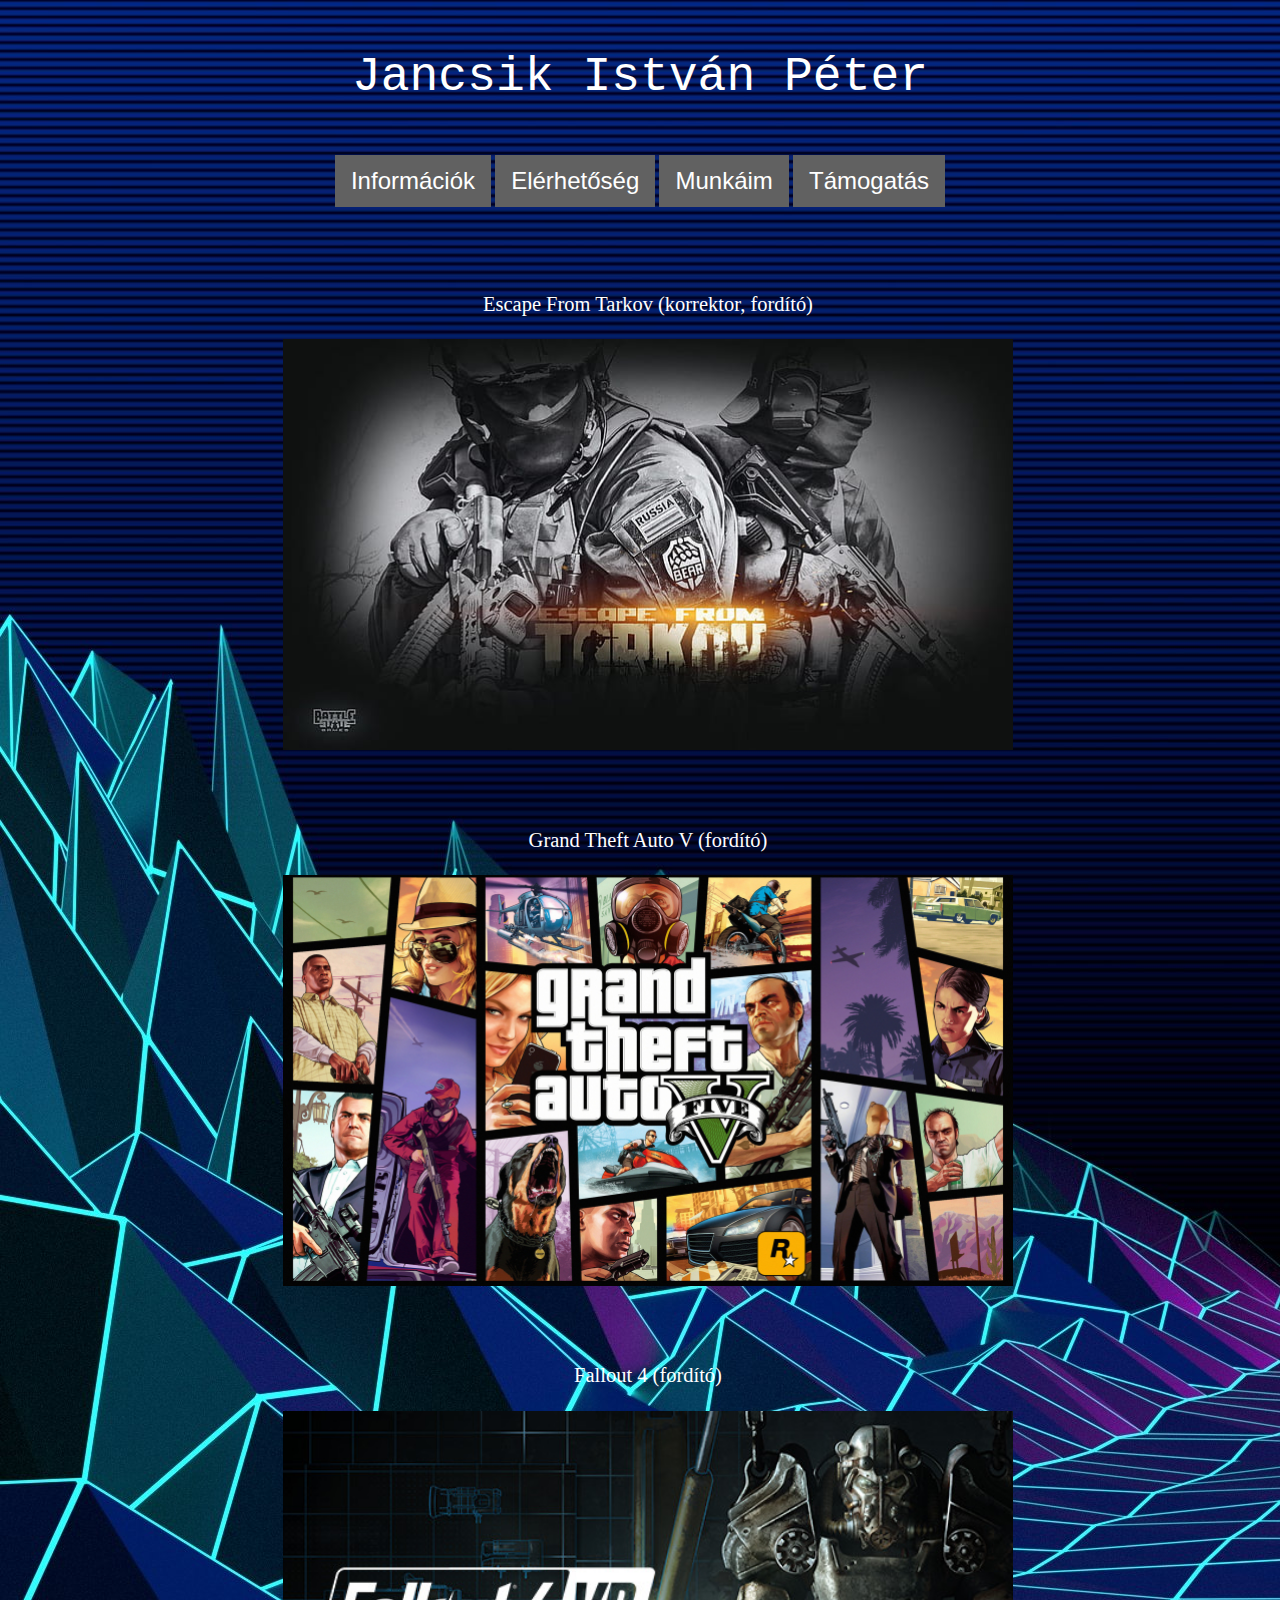
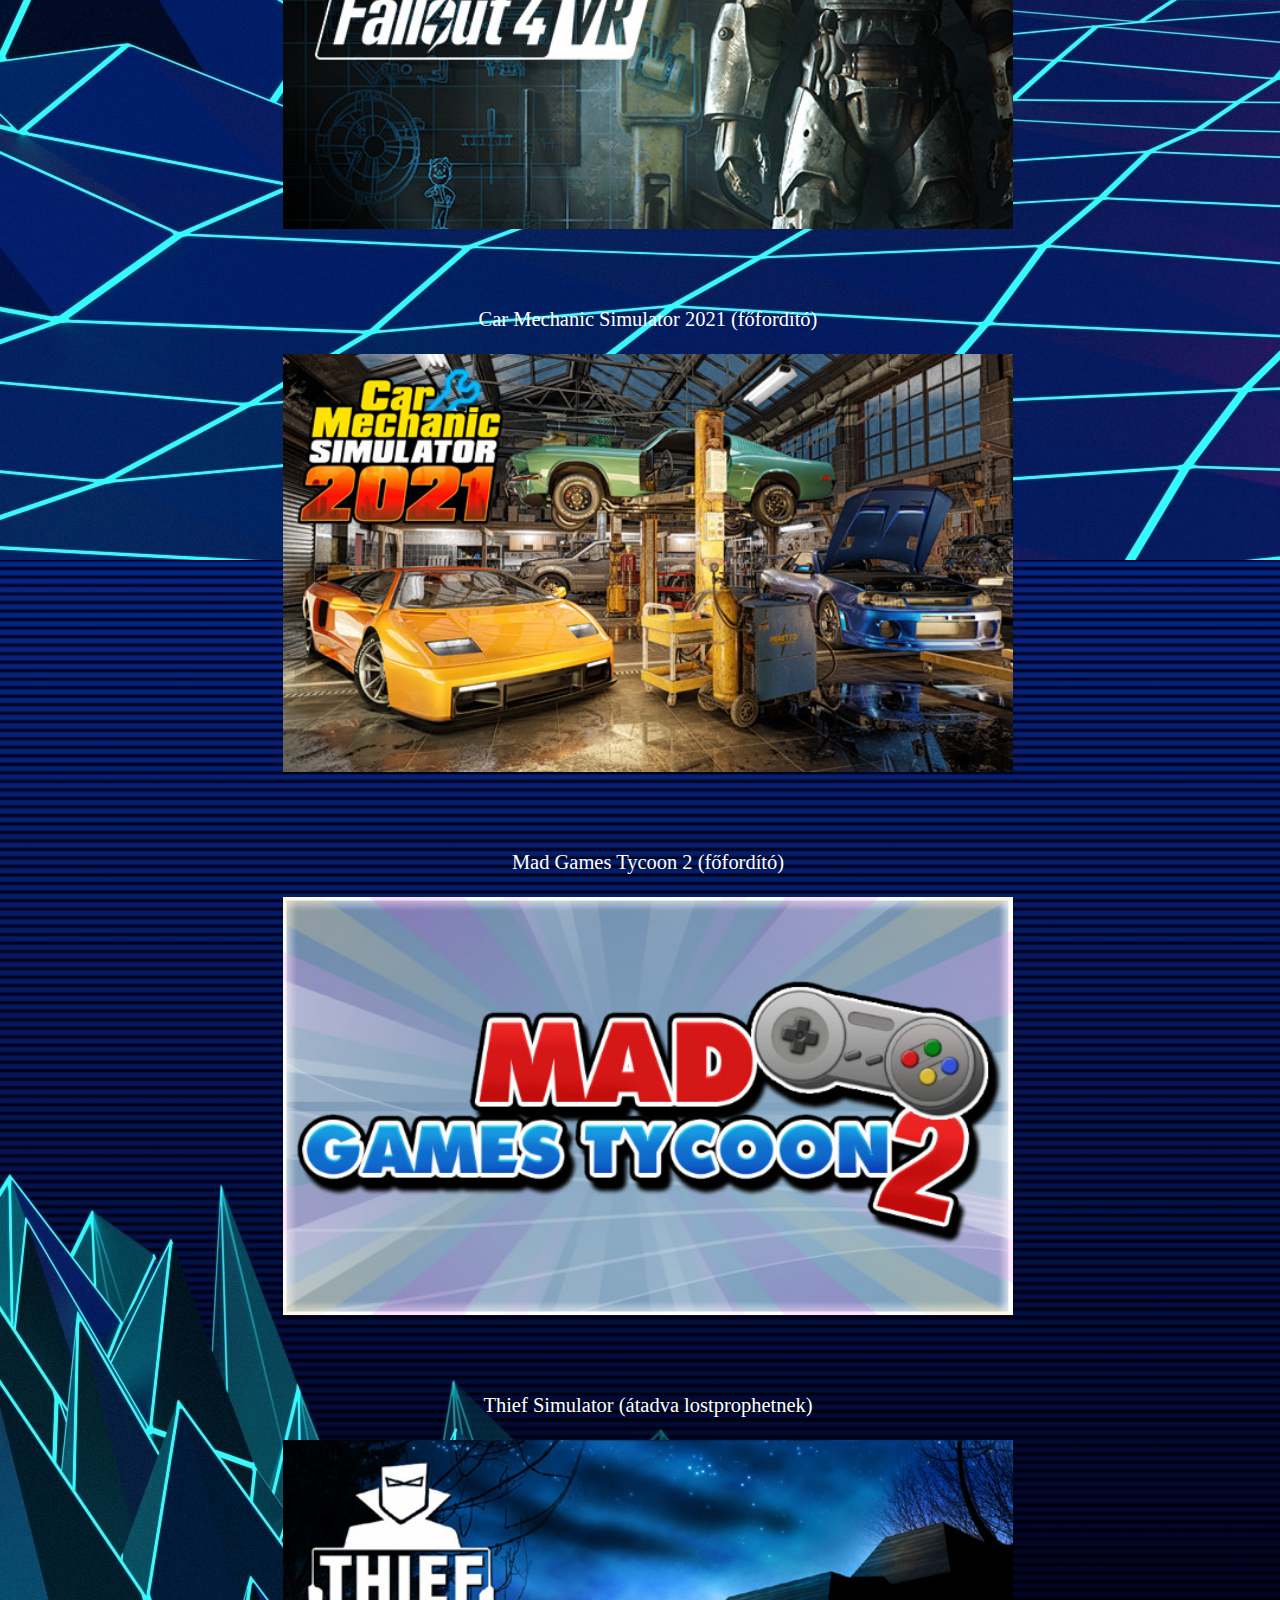
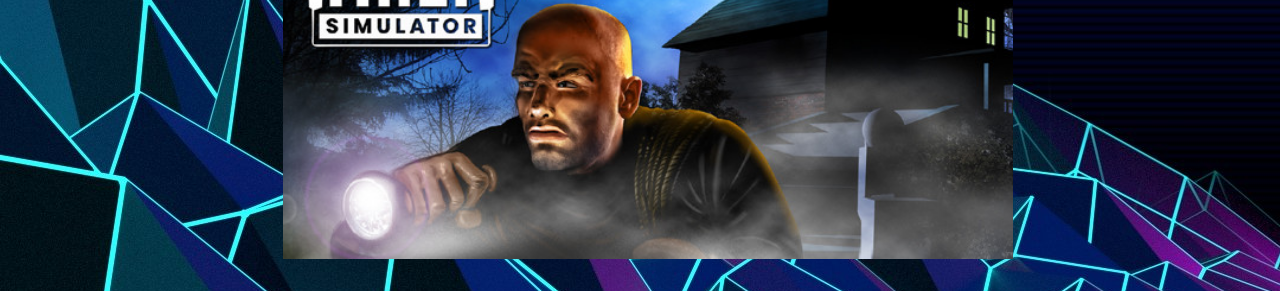
==== index.html @ 9e7cfa0c "Add files via upload" ====
<!DOCTYPE html>
<html>

<head>
	<meta charset="UTF-8">
	<meta name="viewport" content="width=device-width, initial-scale=1">
	<link rel="stylesheet" href="https://www.w3schools.com/w3css/4/w3.css">
	<link rel="stylesheet" href="https://www.w3schools.com/lib/w3-theme-black.css">
	<link rel="stylesheet" href="css/forditasok.css">
	<title>Fordítások</title>
	<link rel="icon" type="image/x-icon" href="kepek/icon.png">
</head>

<body>
	<div style="background-image: url('kepek/hatterkep.jpg'); width: 100%; height: 100%;">
		<!-- Fejléc -->
		<header class="w3-container w3-theme w3-padding" id="myHeader">
			<i class="fa fa-bars w3-xlarge w3-button w3-theme"></i>
			<div class="w3-center">
				<h1 class="w3-xxxlarge w3-animate-bottom">Jancsik István Péter</h1>
				<div class="w3-padding-32">
					<button class="w3-btn w3-xlarge w3-dark-grey w3-hover-light-grey"
						onclick="document.getElementById('id01').style.display='block'">Információk</button>
					<button class="w3-btn w3-xlarge w3-dark-grey w3-hover-light-grey"
						onclick="document.getElementById('id02').style.display='block'">Elérhetőség</button>
					<button class="w3-btn w3-xlarge w3-dark-grey w3-hover-light-grey"
						onclick="document.getElementById('id03').style.display='block'"> <a href="munkak.html"
						target="_blank" class="portfoliotamogat">Munkáim</button>
					<button class="w3-btn w3-xlarge w3-dark-grey w3-hover-light-grey"
						onclick="document.getElementById('donate').style.display='block'"> <a href="https://www.paypal.com/donate?hosted_button_id=AQDL87PLFY9RY"
						target="_blank" class="portfoliotamogat">Támogatás</button>
				</div>
			</div>
		</header>
		<!-- Info -->
		
		<div id="id01" class="w3-modal">
			<div class="w3-grey w3-modal-content w3-card-4 w3-animate-top">
				<span onclick="document.getElementById('id01').style.display='none'"></span>
				<p><i class="fa fa-smile-o"></i></p>
				</header>
				<div class="w3-padding">
					<div class="panel">
						<p><p>
							<a>Név: <a href="https://github.com/blackburna" class="linkek" target="_blank">Jancsik István Péter</a>
							<br><br>
							Életkor: <a href="https://www.facebook.com/BlackburnRR/about_contact_and_basic_info" class="linkek" target="_blank">21</a>
							<br><br>
							Születési hely: <a href="https://hu.wikipedia.org/wiki/Ny%C3%ADregyh%C3%A1za"
							class="linkek" target="_blank">Nyíregyháza</a>
							<br><br>Hobbik:
							<a href="https://magyaritasok.hu/profile/blackburn" class="linkek" target="_blank">Fordító</a>
							<a href="kepek/gaming.png" class="linkek" target="_blank">Gaming</a>
							<a href="kepek/airsoft.jpg" class="linkek" target="_blank">Airsoft</a>
						</p></p>
					</div>
				</div>
			</div>
		</div>
		<!-- Elérhetőség -->
		<div id="id02" class="w3-modal">
			<div class="w3-grey w3-modal-content w3-card-4 w3-animate-top">
				<span onclick="document.getElementById('id02').style.display='none'"></span>
				<p><i class="fa fa-smile-o"></i></p>
				</header>
				<div class="w3-padding">
					<div class="panel">
						<p></p>
						<p>Facebook: <a href="https://www.Facebook.com/blackburnRR/" class="linkek" target="_blank">Péter Jancsik</a>
							<br><br>
							Steam profil: <a href="https://steamcommunity.com/id/blackyke" class="linkek" target="_blank">Blackburn</a>
							<br><br>
							Instagram: <a href="https://www.instagram.com/Akenrutin/" class="linkek" target="_blank">Akenrutin</a>
							<br><br>
							E-mail: <a
								href="https://mail.google.com/mail/?view=cm&amp;fs=1&amp;tf=1&amp;to=isjanxs@gmail.com"
								class="linkek" target="_blank">isjanxs@gmail.com</a>
							<br><br>
							Telefonszám: <a href="tel:+36703607734" class="linkek">+36703607734</a>
						</p>
					</div>
				</div>
			</div>
		</div>
		<div id="id03"></div>
		<div id="donate"></div>
		<!-- Képek -->
		<div class="w3-row-padding w3-center w3-margin-left">
			<div class="w3-padding-32">
				<div class="w1-card w3-container" style="min-height:300px">
					<h3 style="font-size:1.6vw;"><a href="https://www.escapefromtarkov.com/" class="keplink" target="_blank">Escape From Tarkov (korrektor, fordító)</a></h3>
					<a href="kepek/tarkovford.png" target="_blank"><img src="kepek/tarkov.jpg"style="width:60%">
				</div>
			</div>
		</div>
		<div class="w3-row-padding w3-center w3-margin-left">
			<div class="w3-padding-32">
				<div class="w1-card w3-container" style="min-height:300px">
					<h3 style="font-size:1.6vw;"><a href="https://magyaritasok.hu/games/grand-theft-auto-v" class="keplink" target="_blank">Grand Theft Auto V (fordító)</a></h3>
					<img src="kepek/gta.jpg" style="width:60%">
				</div>
			</div>
		</div>
		<div class="w3-row-padding w3-center w3-margin-left">
			<div class="w3-padding-32">
				<div class="w1-card w3-container" style="min-height:300px">
					<h3 style="font-size:1.6vw;"><a href="https://magyaritasok.hu/games/fallout-4" class="keplink" target="_blank">Fallout 4 (fordító)</a></h3>
					<a href="kepek/fallout4ford.png" target="_blank"><img src="kepek/fallout4.jpg"style="width:60%">
				</div>
			</div>
		</div>
		<div class="w3-row-padding w3-center w3-margin-left">
			<div class="w3-padding-32">
				<div class="w1-card w3-container" style="min-height:300px">
					<h3 style="font-size:1.6vw;"><a href="https://store.steampowered.com/app/1190000/Car_Mechanic_Simulator_2021/" class="keplink" target="_blank">Car Mechanic Simulator 2021 (főfordító)</a></h3>
					<a href="kepek/cms2021ford.png" target="_blank"><img src="kepek/cms2021.jpg"style="width:60%">
				</div>
			</div>
		</div>
		<div class="w3-row-padding w3-center w3-margin-left">
			<div class="w3-padding-32">
				<div class="w1-card w3-container" style="min-height:300px">
					<h3 style="font-size:1.6vw;"><a href="https://store.steampowered.com/app/1342330/Mad_Games_Tycoon_2/" class="keplink" target="_blank">Mad Games Tycoon 2 (főfordító)</a></h3>
					<a href="kepek/mgtycoon2ford.png" target="_blank"><img src="kepek/mgtycoon2.jpg"style="width:60%">
				</div>
			</div>
		</div>
		<div class="w3-row-padding w3-center w3-margin-left">
			<div class="w3-padding-32">
				<div class="w1-card w3-container" style="min-height:300px">
					<h3 style="font-size:1.6vw;"><a href="https://store.steampowered.com/app/704850/Thief_Simulator/" class="keplink" target="_blank">Thief Simulator (átadva lostprophetnek)</a></h3>
					<img src="kepek/thiefsim.jpg" style="width:60%">
				</div>
			</div>
		</div>
</body>
<script>
	//Script
	var infoablak = document.getElementById('id01'); //Infoablak ID, lehívás
	var elerhablak = document.getElementById('id02'); //Elerhablak ID, lehívás
	window.onclick = function (event) {
		if (event.target == infoablak) {
			infoablak.style.display = "none";
		}
		if (event.target == elerhablak) {
			elerhablak.style.display = "none";
		}
	}
</script>

</html>
---- css/forditasok.css ----
h3 {
  color: rgb(255, 255, 255);
  text-decoration: transparent;
  font-family: Papyrus;
  cursor: default;
}
h1 {
  color: white;
  font-family: "Lucida Console", "Courier New", monospace;
  cursor: default;
}
button {
  font: xx-large 11px Helvetica;
  text-decoration: none;
  background-color: #EEEEEE;
  color: #333333;
  padding: 2px 6px 2px 6px;
  border-top: 1px solid #CCCCCC;
  border-right: 1px solid #333333;
  border-bottom: 1px solid #333333;
  border-left: 1px solid #CCCCCC;
}
.button-close-modal {
  display: block;
  font-size: 2rem;
  font-weight: bold;
  margin-left: auto;
}
body{ 
  display: flex;
  justify-content: center;
  align-items: center;
  min-height: 100vh;
  overflow: hidden;
}
.panel{
  border-top: 10px solid #333333;
  border-right: 10px solid #CCCCCC;
  border-bottom: 10px solid #333333;
  border-left: 10px solid #CCCCCC;
}
span{
  cursor: pointer;
}
.linkek{
  font: xx-large 11px Helvetica;
  text-decoration: none;
  background-color: #eeeeee00;
  color: #000000;
  padding: 2px 6px 2px 6px;
  border-top: 1px solid #009688;
  border-right: 1px solid #009688;
  border-bottom: 1px solid #009688;
  border-left: 1px solid #009688;
  transition: 0.35s;
}
.keplink{
  margin-bottom: 10px;
  border: 2px 2px 2px r;
}
.keplink:hover{
  transform: scale(1.7);
  z-index: 2;
  color: #009688;
}
.keplink:link, .linkek:visited {
  text-align: center;
  text-decoration: none;
  display: inline-block;
  transition: 0.35s;
  left: 0;
  bottom:-10px;
  transition: 0.5s;
  
}
.linkek:hover{
  color: #009688;
  text-decoration: none;
  font-family: sans-serif;
}
p{
  color: #046e64;
  font-weight: 200;
  font-size: 130%;
  text-shadow: 0px 0px #333333;
  font-family: sans-serif;
  margin-left: 10px;
  cursor: default;
}
.portfoliotamogat{
  position: relative;
  text-decoration: none ;
}
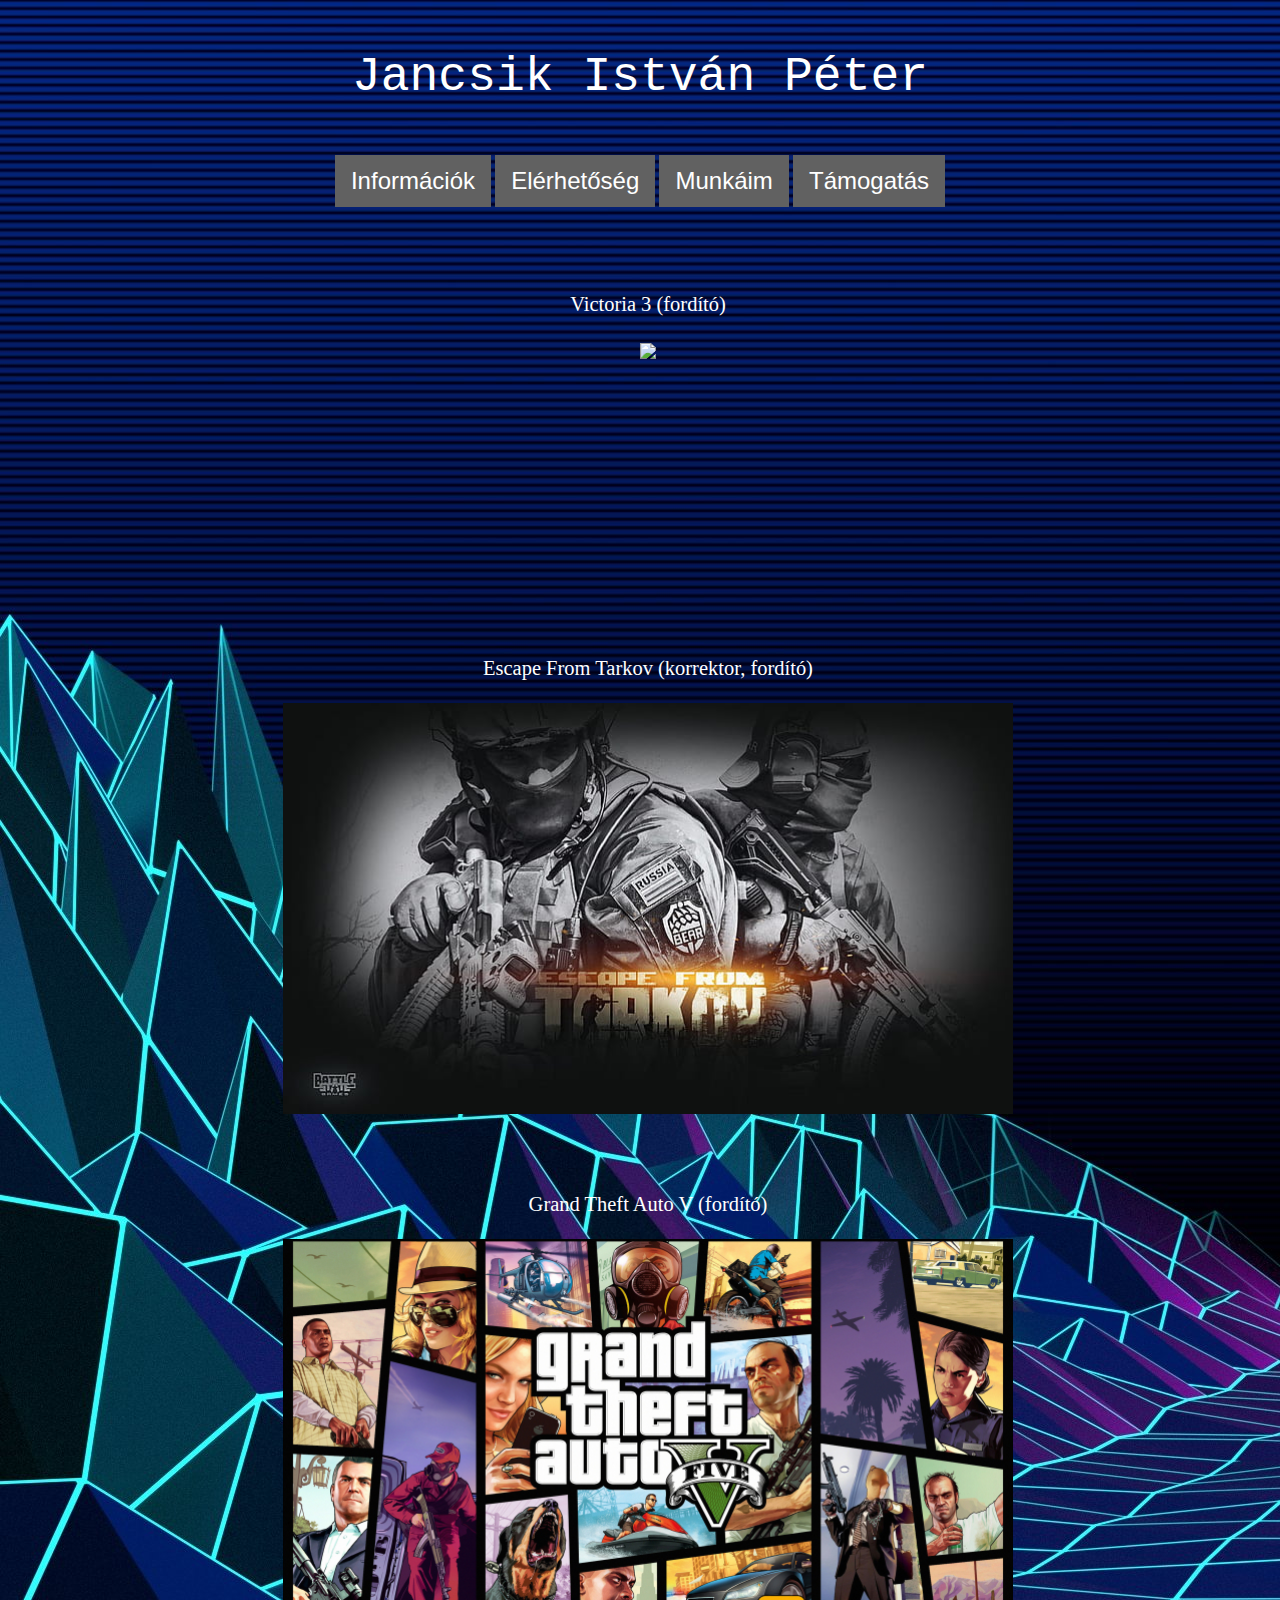
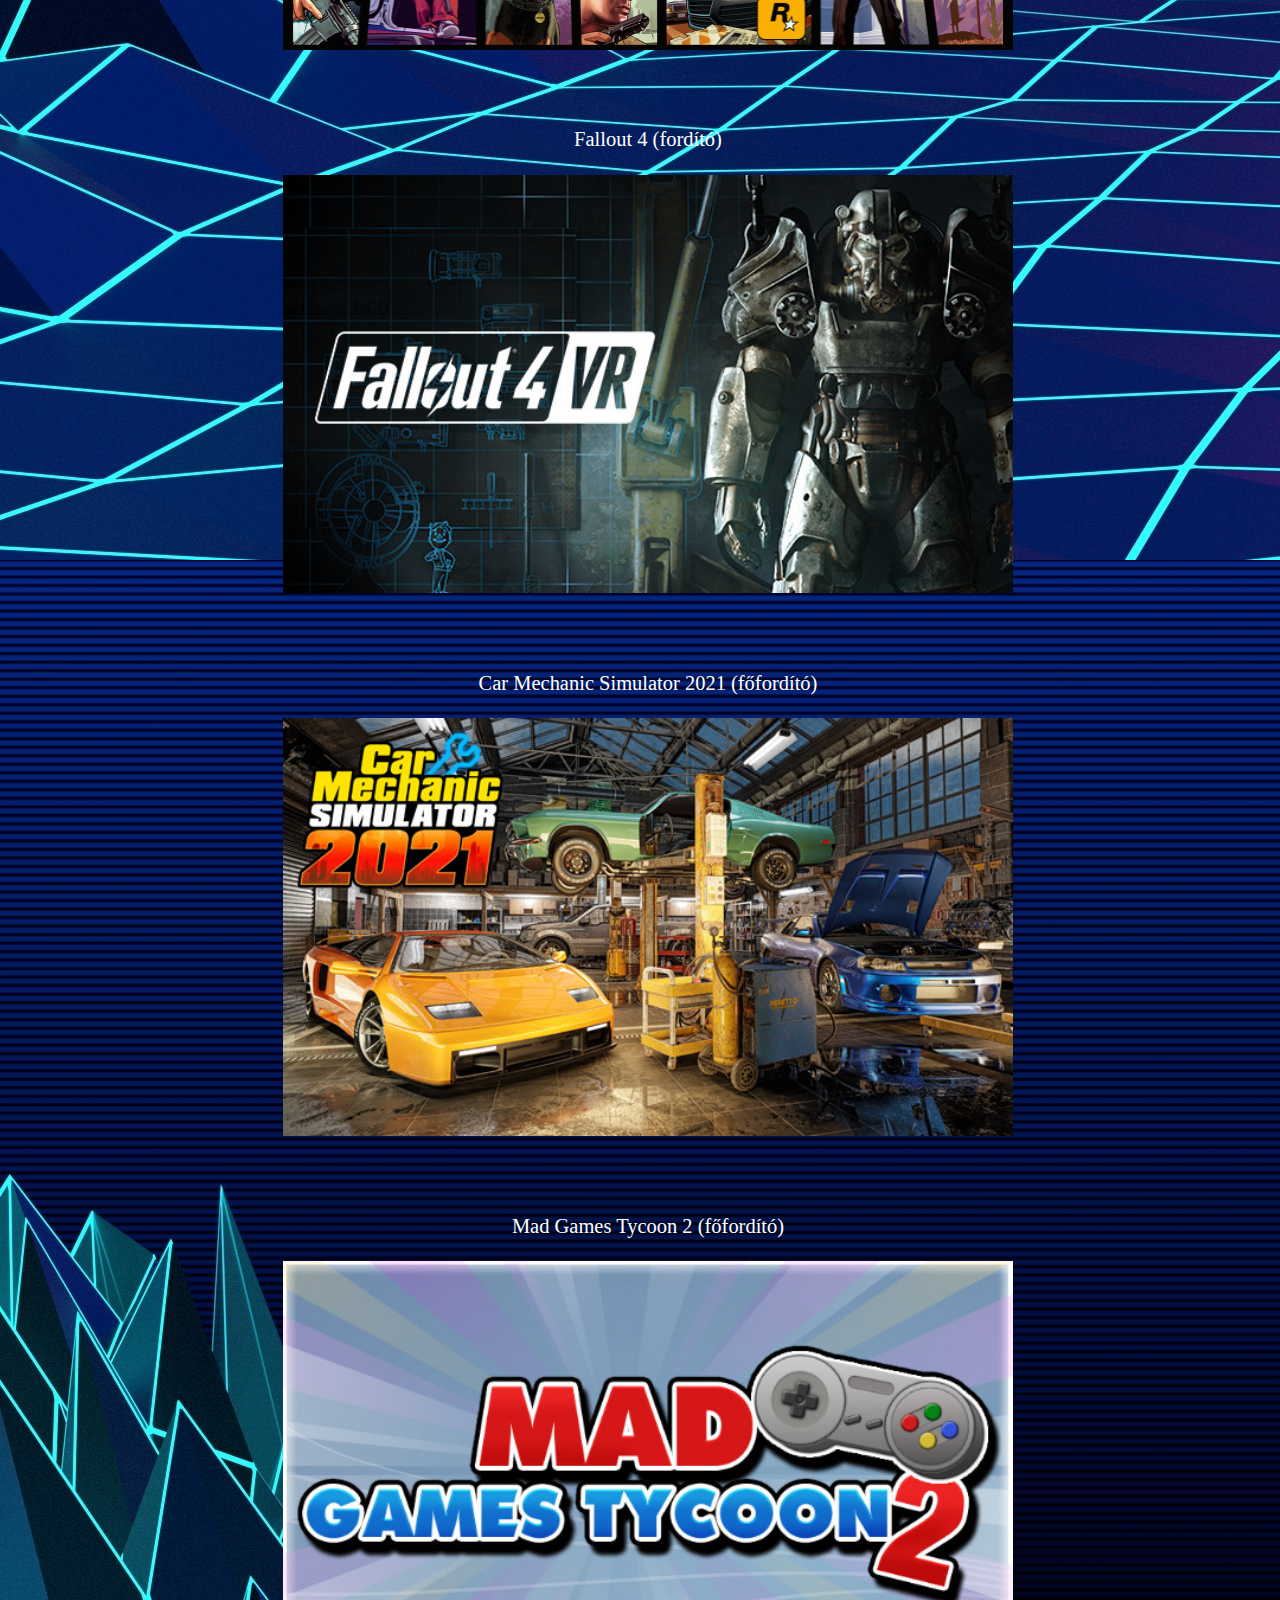
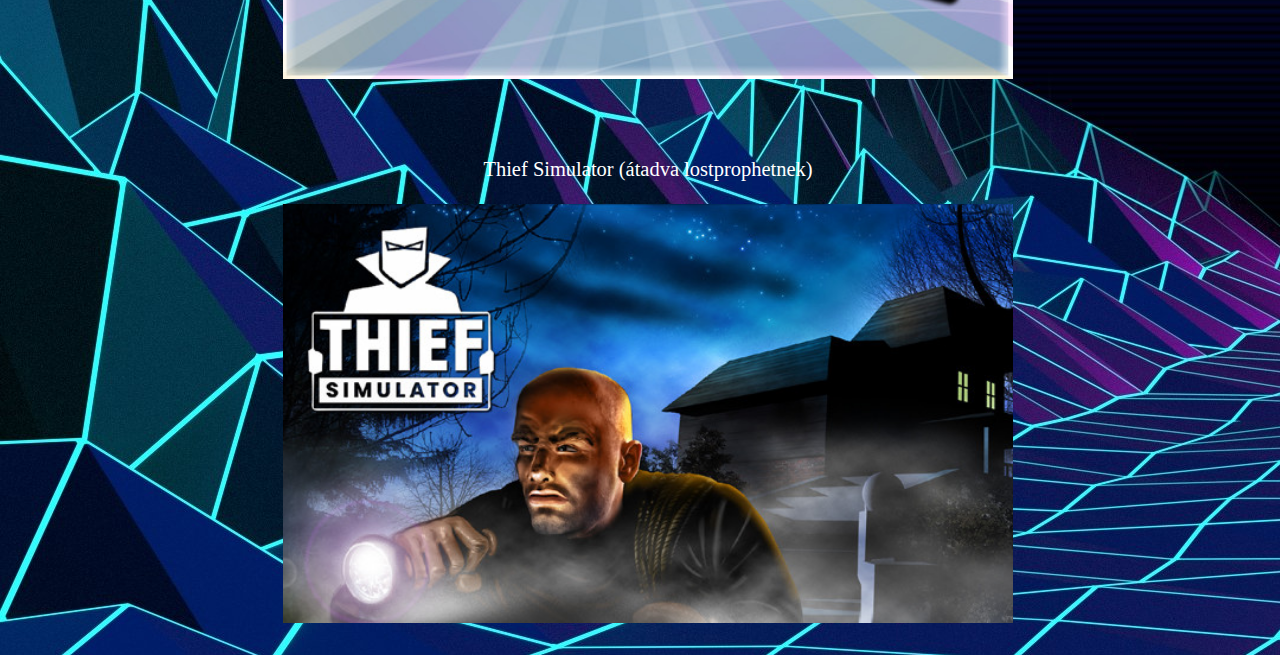
==== commit 9056a9cc: "Update index.html" ====
--- a/index.html
+++ b/index.html
@@ -88,6 +88,14 @@
 		<div class="w3-row-padding w3-center w3-margin-left">
 			<div class="w3-padding-32">
 				<div class="w1-card w3-container" style="min-height:300px">
+					<h3 style="font-size:1.6vw;"><a href="https://www.paradoxinteractive.com/games/victoria-3/about" class="keplink" target="_blank">Victoria 3 (fordító)</a></h3>
+					<a href="kepek/tarkovford.png" target="_blank"><img src="kepek/vicky3.jpg"style="width:60%">
+				</div>
+			</div>
+		</div>
+		<div class="w3-row-padding w3-center w3-margin-left">
+			<div class="w3-padding-32">
+				<div class="w1-card w3-container" style="min-height:300px">
 					<h3 style="font-size:1.6vw;"><a href="https://www.escapefromtarkov.com/" class="keplink" target="_blank">Escape From Tarkov (korrektor, fordító)</a></h3>
 					<a href="kepek/tarkovford.png" target="_blank"><img src="kepek/tarkov.jpg"style="width:60%">
 				</div>
@@ -148,4 +156,4 @@
 	}
 </script>
 
-</html>+</html>
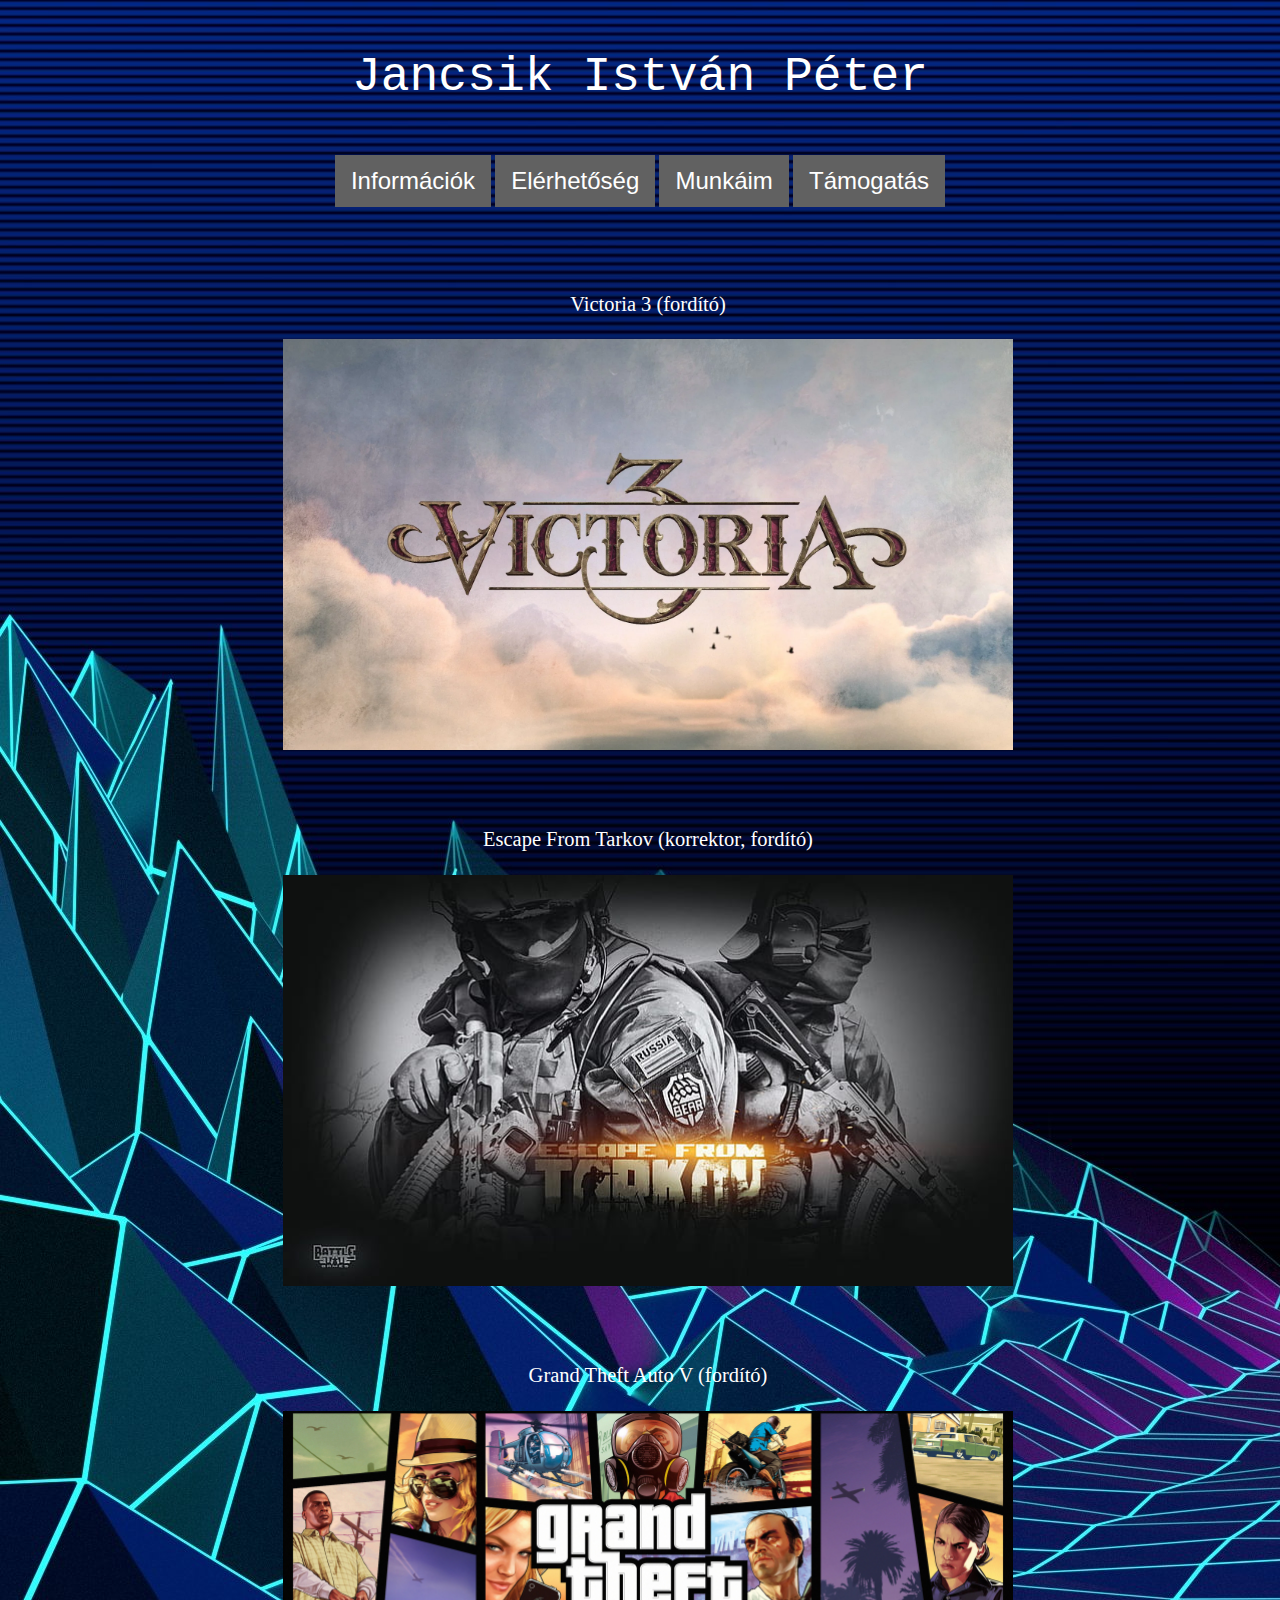
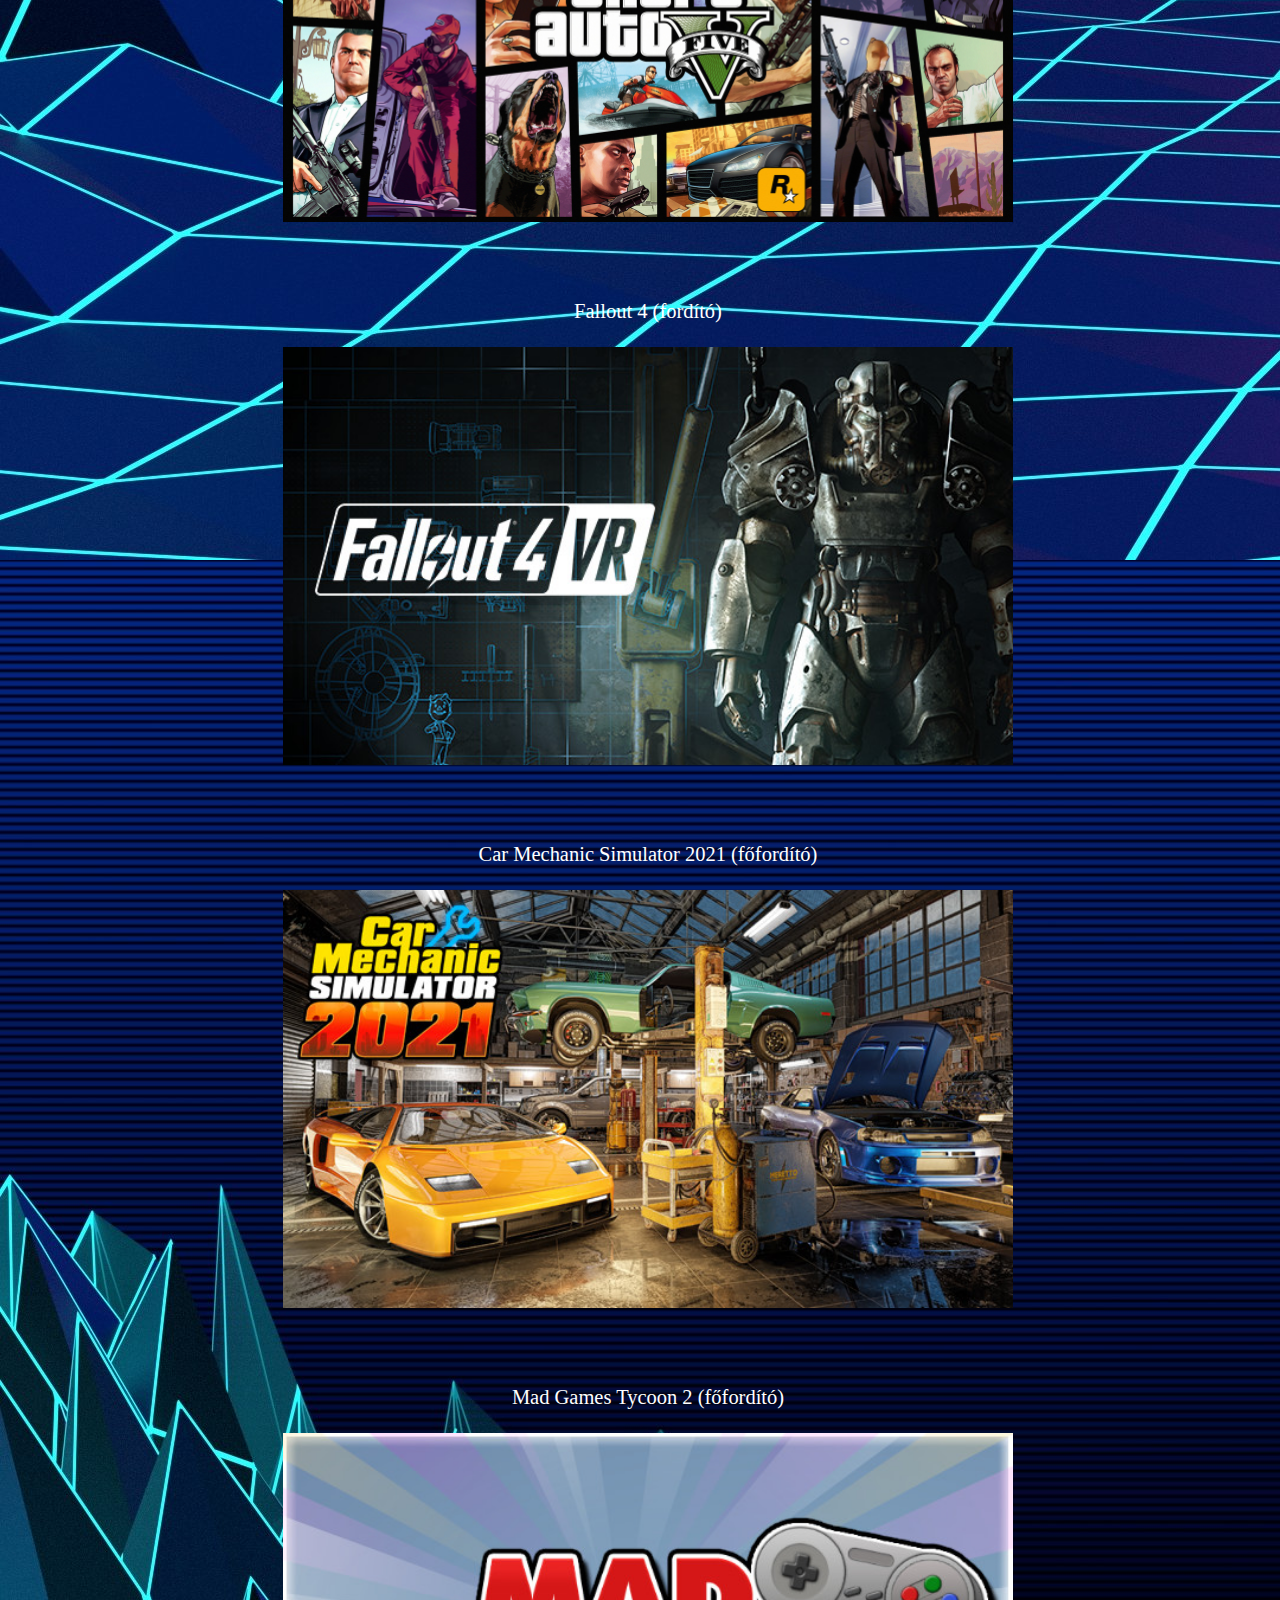
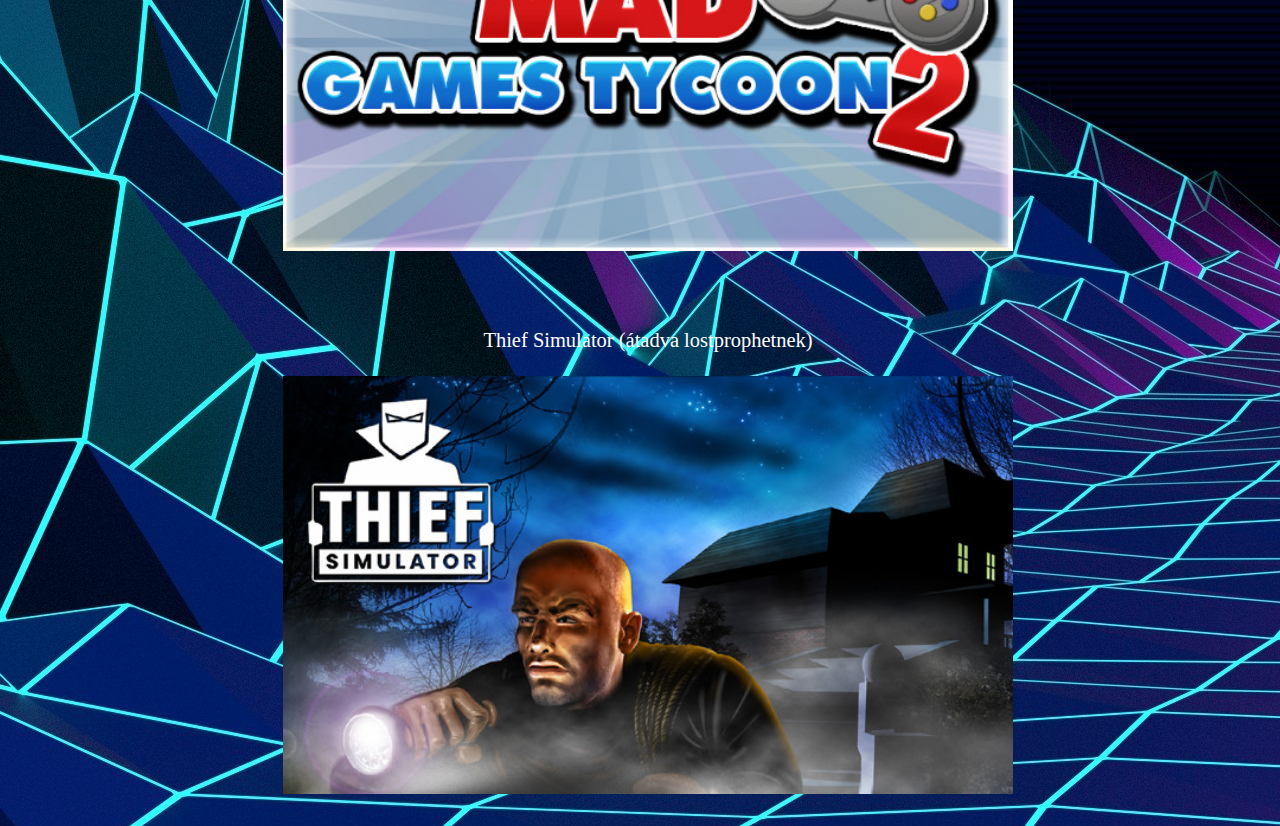
==== commit 687b4a45: "Update index.html" ====
--- a/index.html
+++ b/index.html
@@ -44,7 +44,7 @@
 						<p><p>
 							<a>Név: <a href="https://github.com/blackburna" class="linkek" target="_blank">Jancsik István Péter</a>
 							<br><br>
-							Életkor: <a href="https://www.facebook.com/BlackburnRR/about_contact_and_basic_info" class="linkek" target="_blank">21</a>
+							Életkor: <a href="https://www.facebook.com/BlackburnRR/about_contact_and_basic_info" class="linkek" target="_blank">23</a>
 							<br><br>
 							Születési hely: <a href="https://hu.wikipedia.org/wiki/Ny%C3%ADregyh%C3%A1za"
 							class="linkek" target="_blank">Nyíregyháza</a>
@@ -70,7 +70,7 @@
 							<br><br>
 							Steam profil: <a href="https://steamcommunity.com/id/blackyke" class="linkek" target="_blank">Blackburn</a>
 							<br><br>
-							Instagram: <a href="https://www.instagram.com/Akenrutin/" class="linkek" target="_blank">Akenrutin</a>
+							Instagram: <a href="https://www.instagram.com/blackburn_cs/" class="linkek" target="_blank">Blackburn_cs/</a>
 							<br><br>
 							E-mail: <a
 								href="https://mail.google.com/mail/?view=cm&amp;fs=1&amp;tf=1&amp;to=isjanxs@gmail.com"
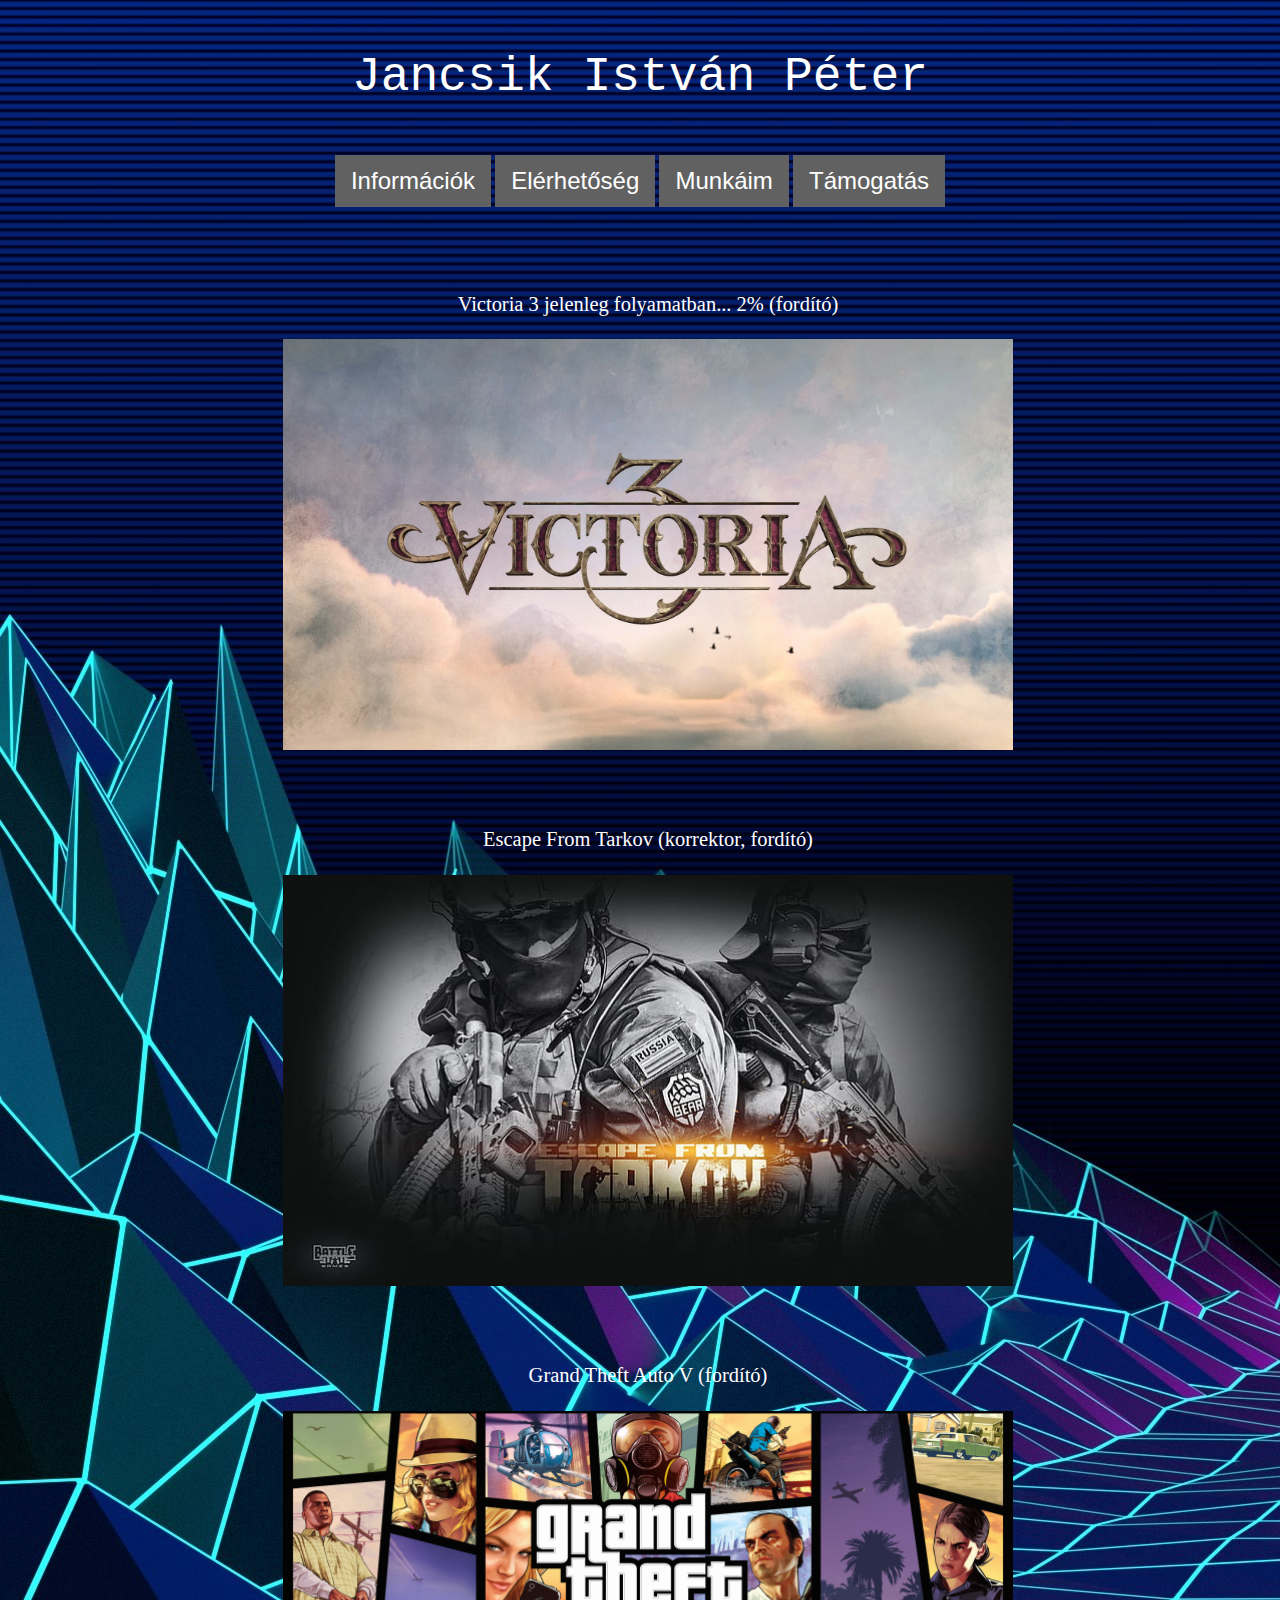
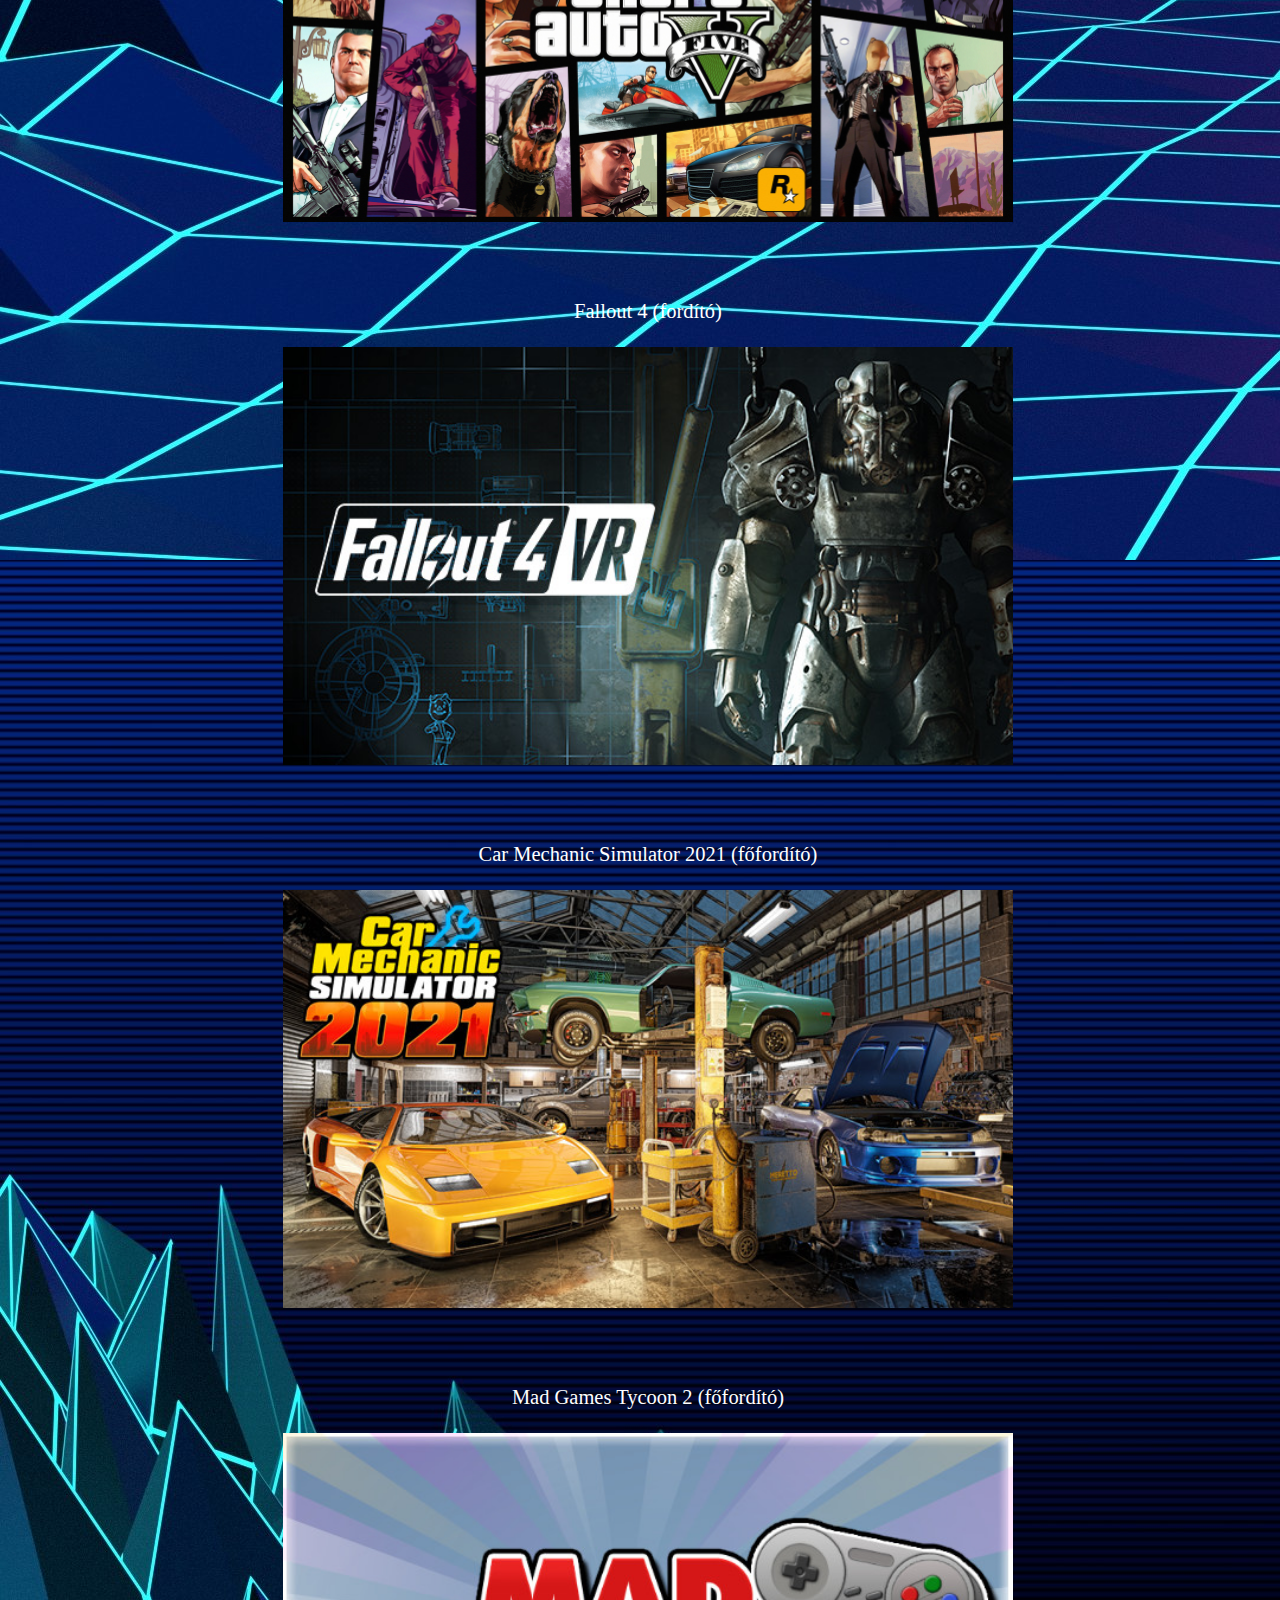
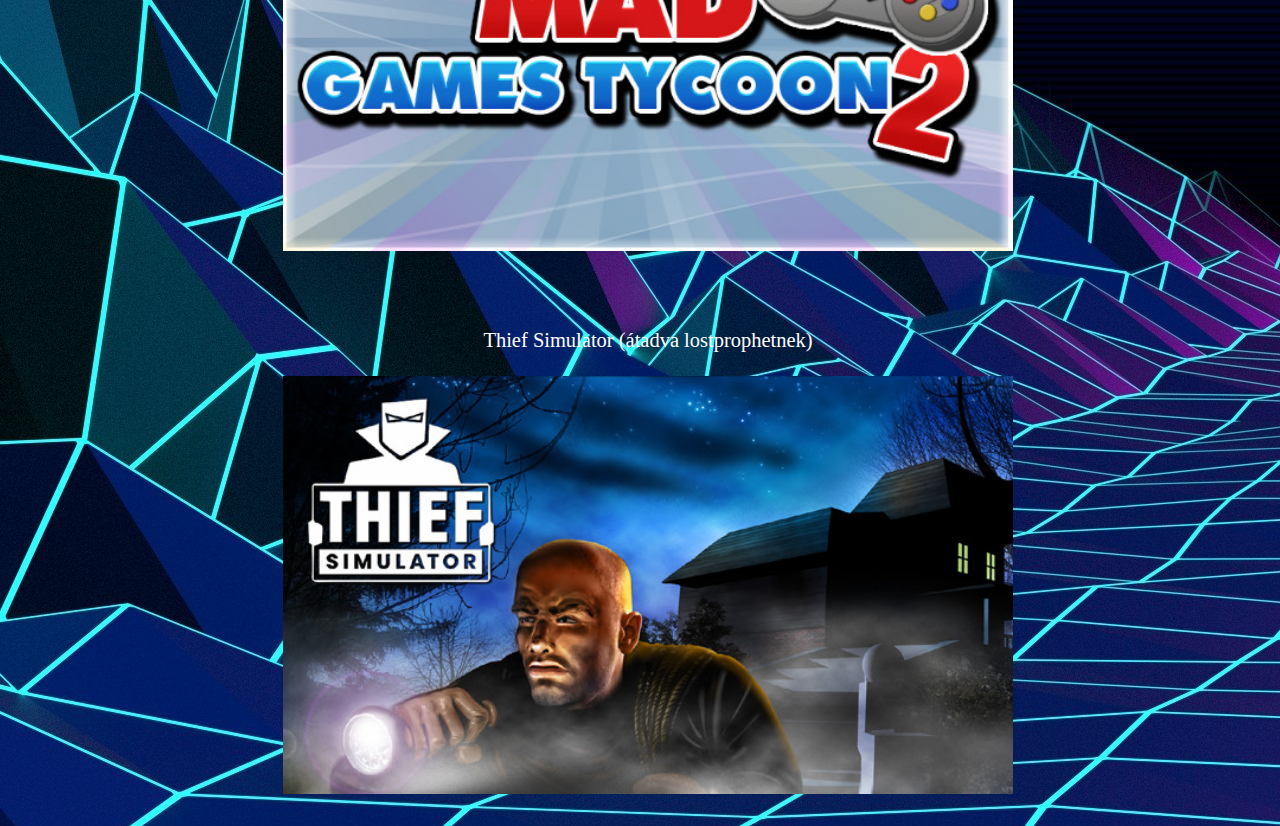
==== commit 8e4bf1bb: "Update index.html" ====
--- a/index.html
+++ b/index.html
@@ -88,8 +88,8 @@
 		<div class="w3-row-padding w3-center w3-margin-left">
 			<div class="w3-padding-32">
 				<div class="w1-card w3-container" style="min-height:300px">
-					<h3 style="font-size:1.6vw;"><a href="https://www.paradoxinteractive.com/games/victoria-3/about" class="keplink" target="_blank">Victoria 3 (fordító)</a></h3>
-					<a href="kepek/tarkovford.png" target="_blank"><img src="kepek/vicky3.jpg"style="width:60%">
+					<h3 style="font-size:1.6vw;"><a href="https://www.paradoxinteractive.com/games/victoria-3/about" class="keplink" target="_blank">Victoria 3 jelenleg folyamatban... 2% (fordító)</a></h3>
+					<img src="kepek/vicky3.jpg"style="width:60%">
 				</div>
 			</div>
 		</div>
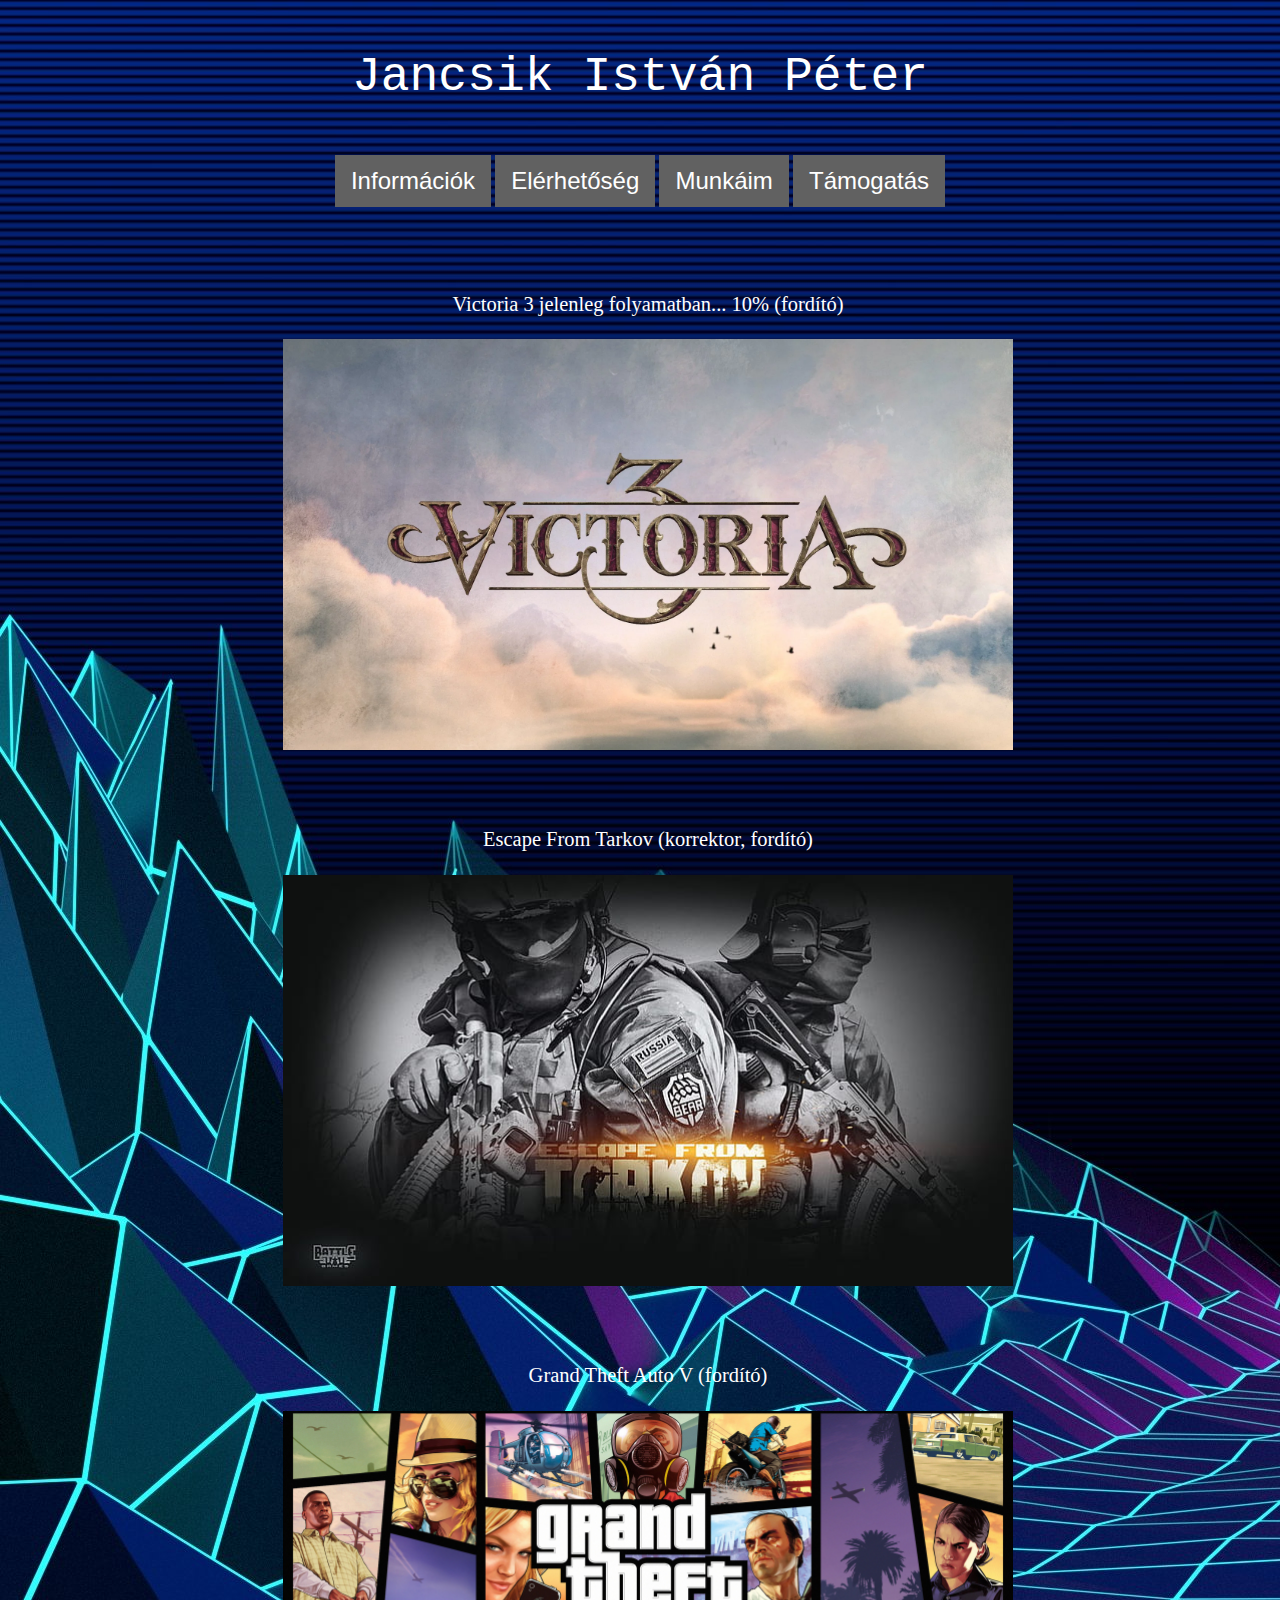
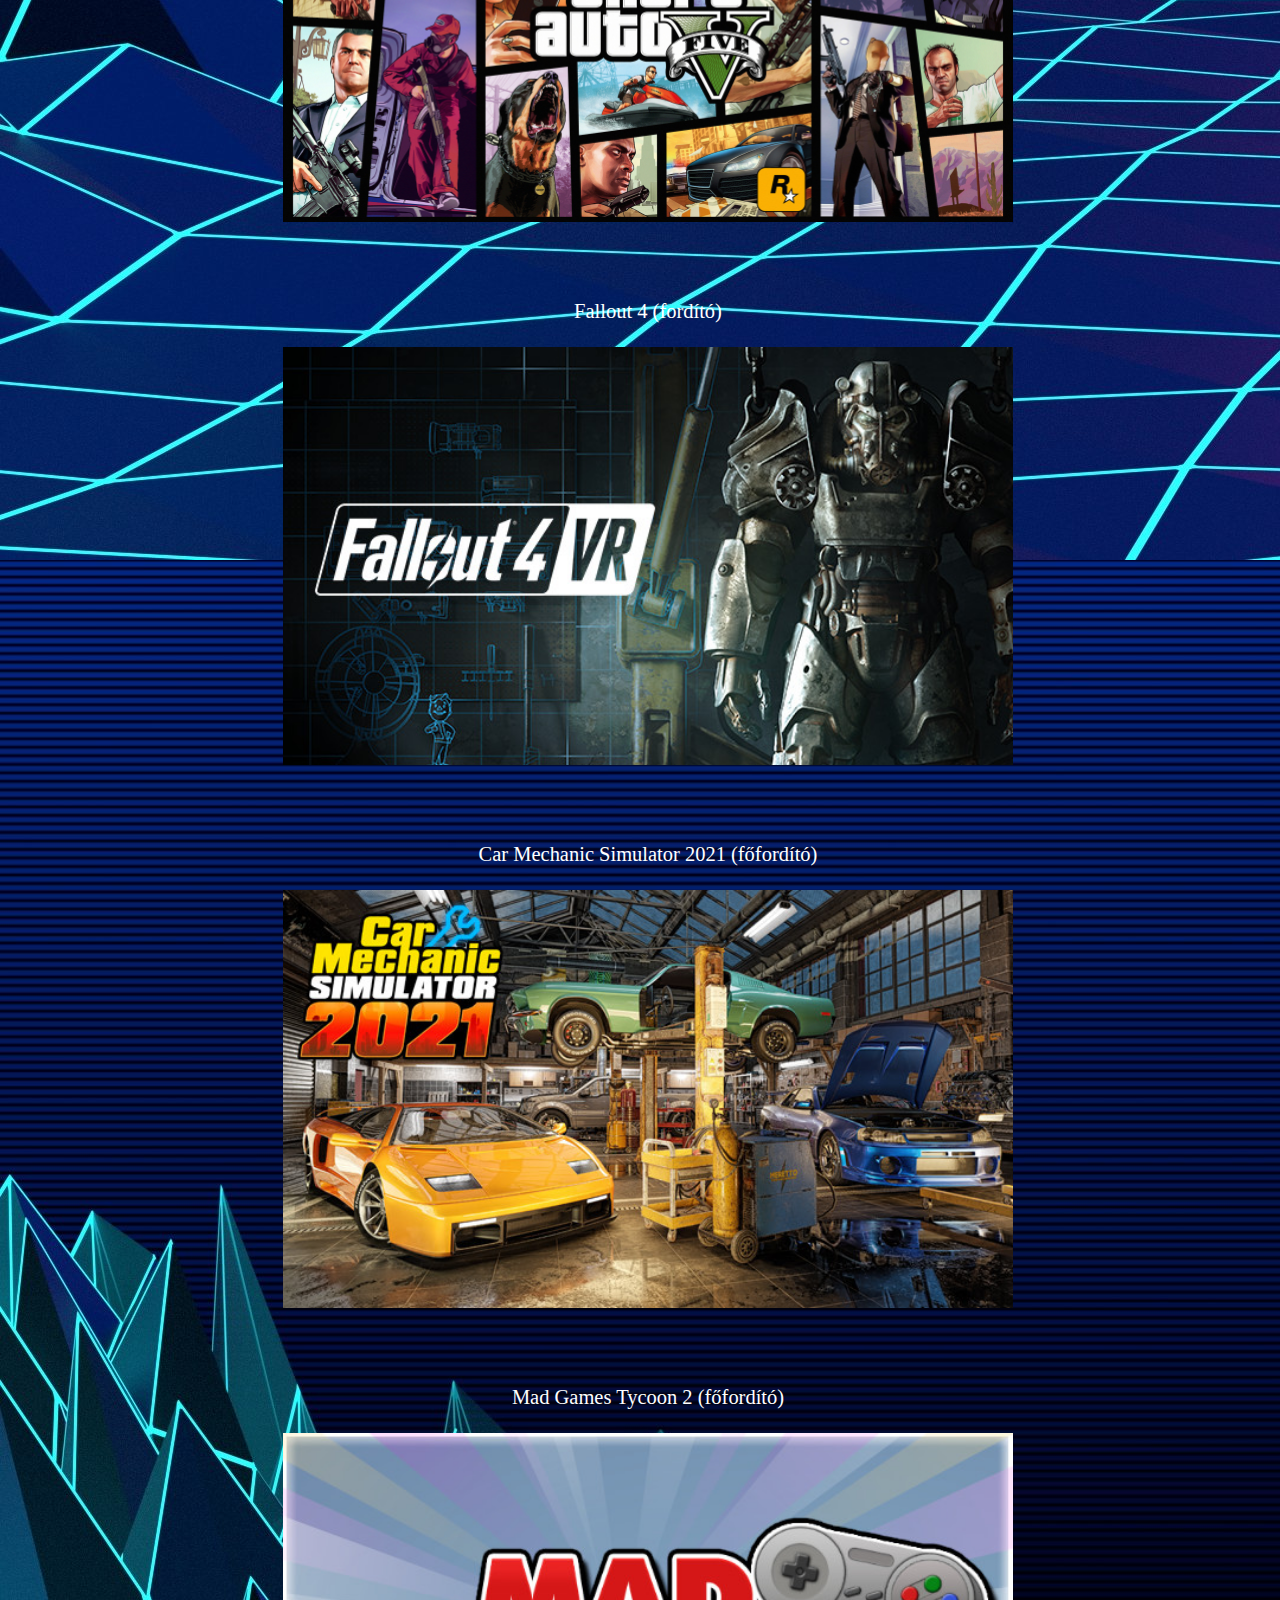
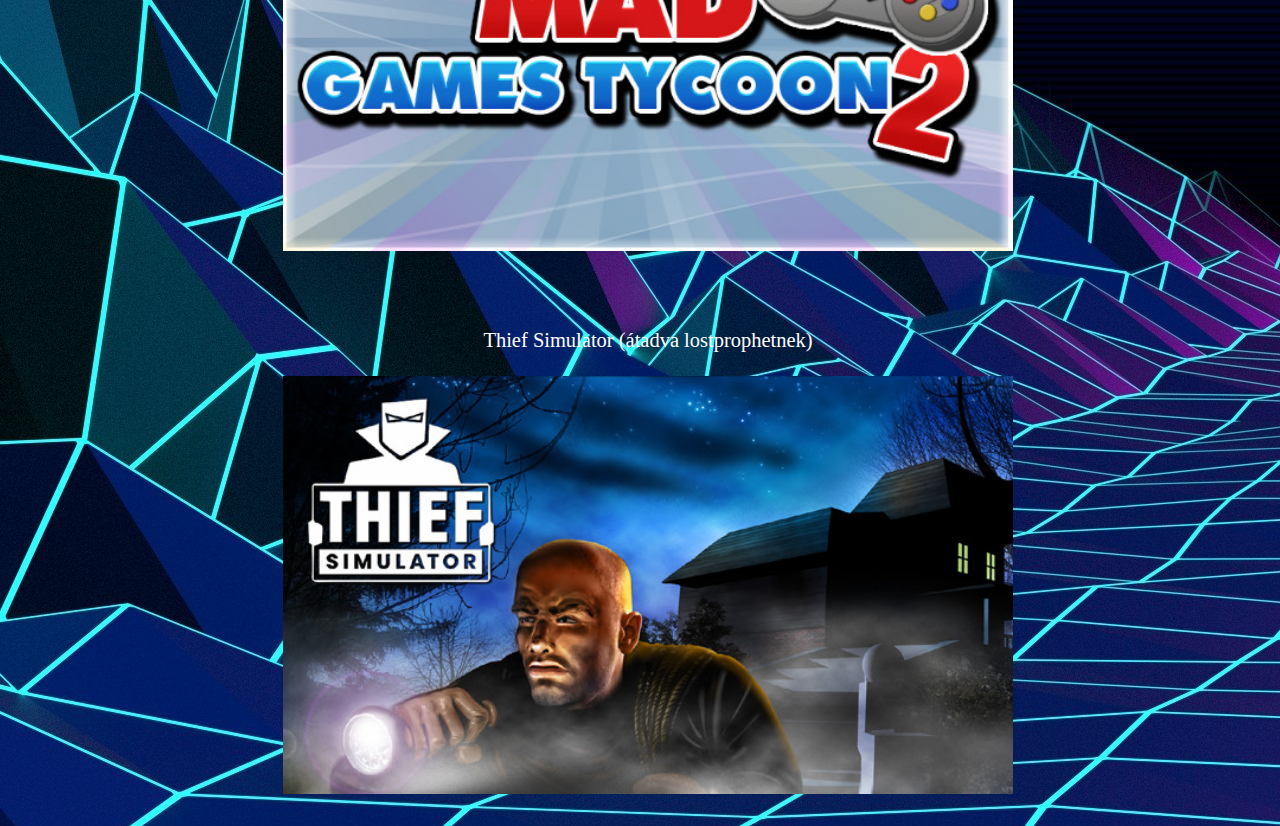
==== commit 8091eeea: "Update index.html" ====
--- a/index.html
+++ b/index.html
@@ -70,13 +70,12 @@
 							<br><br>
 							Steam profil: <a href="https://steamcommunity.com/id/blackyke" class="linkek" target="_blank">Blackburn</a>
 							<br><br>
-							Instagram: <a href="https://www.instagram.com/blackburn_cs/" class="linkek" target="_blank">Blackburn_cs/</a>
+							Instagram: <a href="https://www.instagram.com/blackburn_cs/" class="linkek" target="_blank">Blackburn_cs</a>
 							<br><br>
 							E-mail: <a
 								href="https://mail.google.com/mail/?view=cm&amp;fs=1&amp;tf=1&amp;to=isjanxs@gmail.com"
 								class="linkek" target="_blank">isjanxs@gmail.com</a>
 							<br><br>
-							Telefonszám: <a href="tel:+36703607734" class="linkek">+36703607734</a>
 						</p>
 					</div>
 				</div>
@@ -88,15 +87,15 @@
 		<div class="w3-row-padding w3-center w3-margin-left">
 			<div class="w3-padding-32">
 				<div class="w1-card w3-container" style="min-height:300px">
-					<h3 style="font-size:1.6vw;"><a href="https://www.paradoxinteractive.com/games/victoria-3/about" class="keplink" target="_blank">Victoria 3 jelenleg folyamatban... 2% (fordító)</a></h3>
-					<img src="kepek/vicky3.jpg"style="width:60%">
+					<h3 style="font-size:1.6vw;"><a href="https://magyaritasok.hu/games/victoria-3" class="keplink" target="_blank">Victoria 3 jelenleg folyamatban... 10% (fordító)</a></h3>
+					<a href="kepek/vicky3ford.jpg" target="_blank"><img src="kepek/vicky3.jpg"style="width:60%">
 				</div>
 			</div>
 		</div>
 		<div class="w3-row-padding w3-center w3-margin-left">
 			<div class="w3-padding-32">
 				<div class="w1-card w3-container" style="min-height:300px">
-					<h3 style="font-size:1.6vw;"><a href="https://www.escapefromtarkov.com/" class="keplink" target="_blank">Escape From Tarkov (korrektor, fordító)</a></h3>
+					<h3 style="font-size:1.6vw;"><a href="https://magyaritasok.hu/games/escape-from-tarkov" class="keplink" target="_blank">Escape From Tarkov (korrektor, fordító)</a></h3>
 					<a href="kepek/tarkovford.png" target="_blank"><img src="kepek/tarkov.jpg"style="width:60%">
 				</div>
 			</div>
